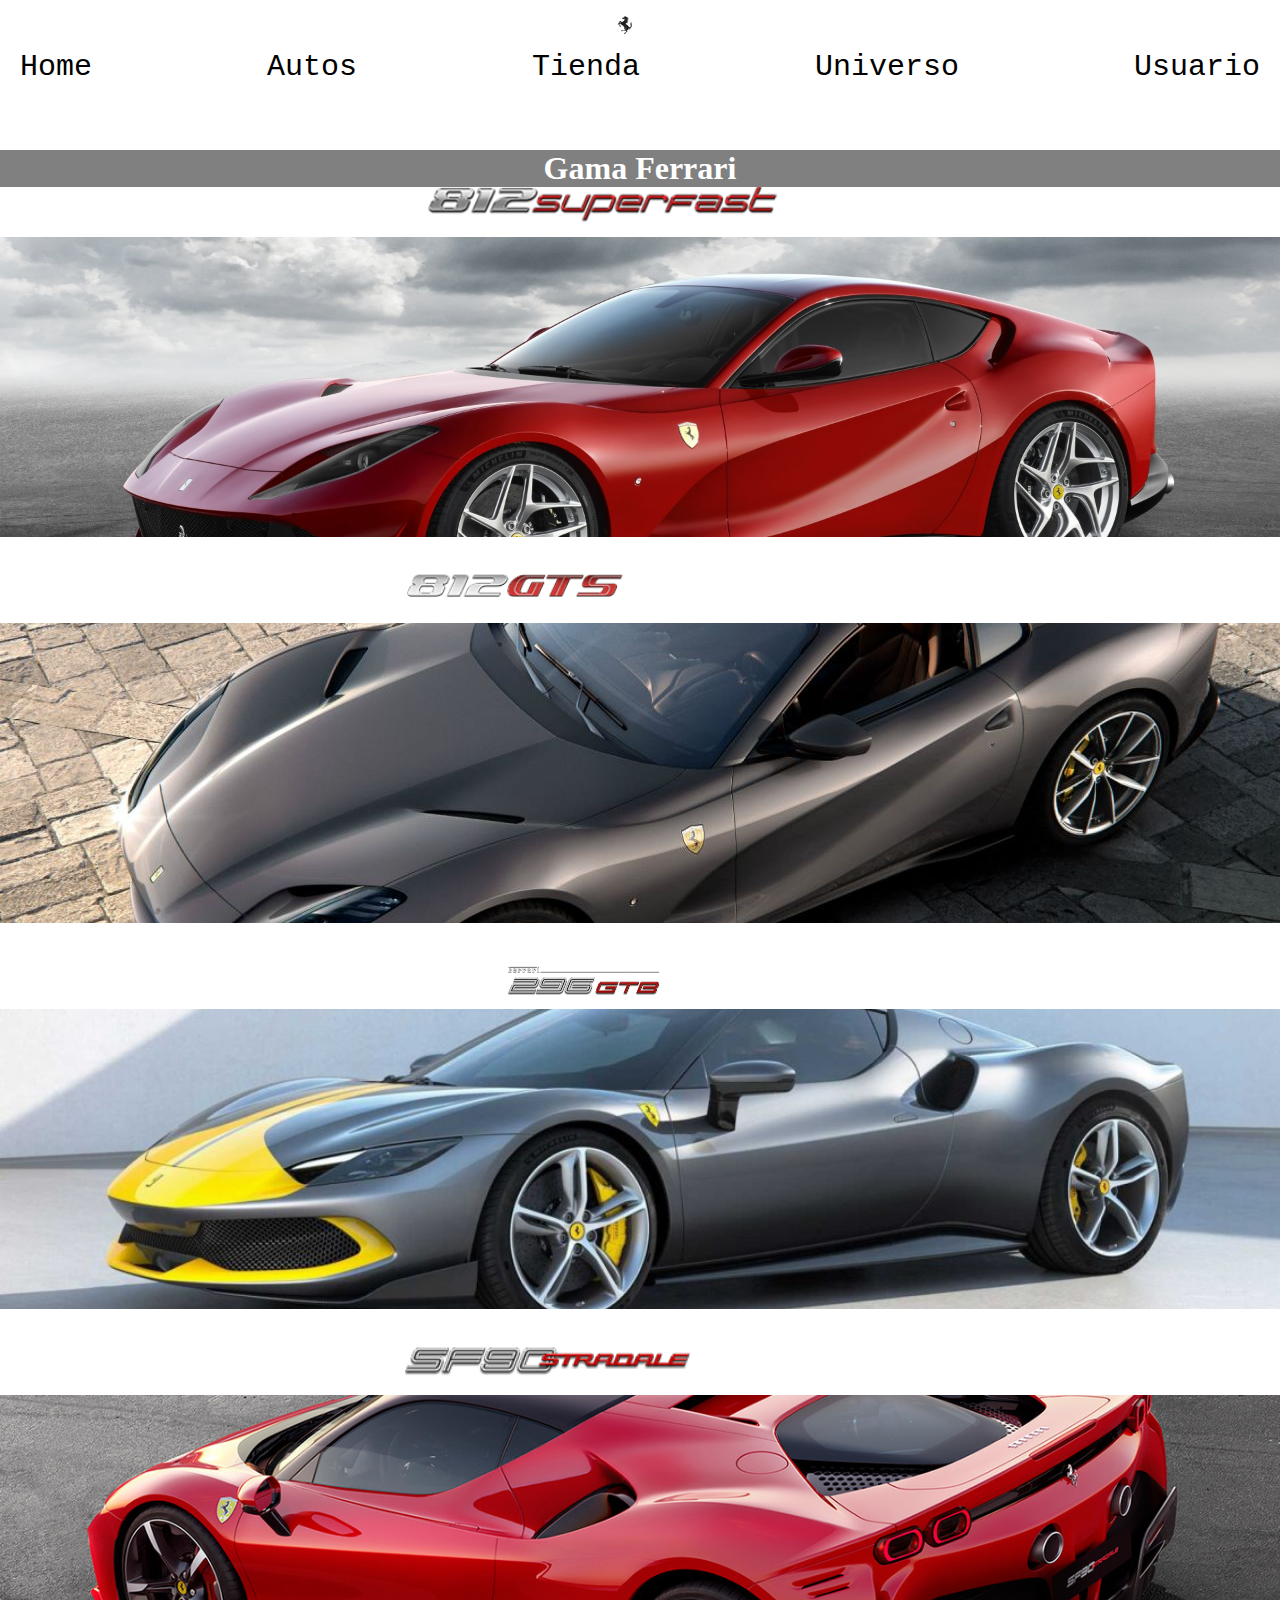
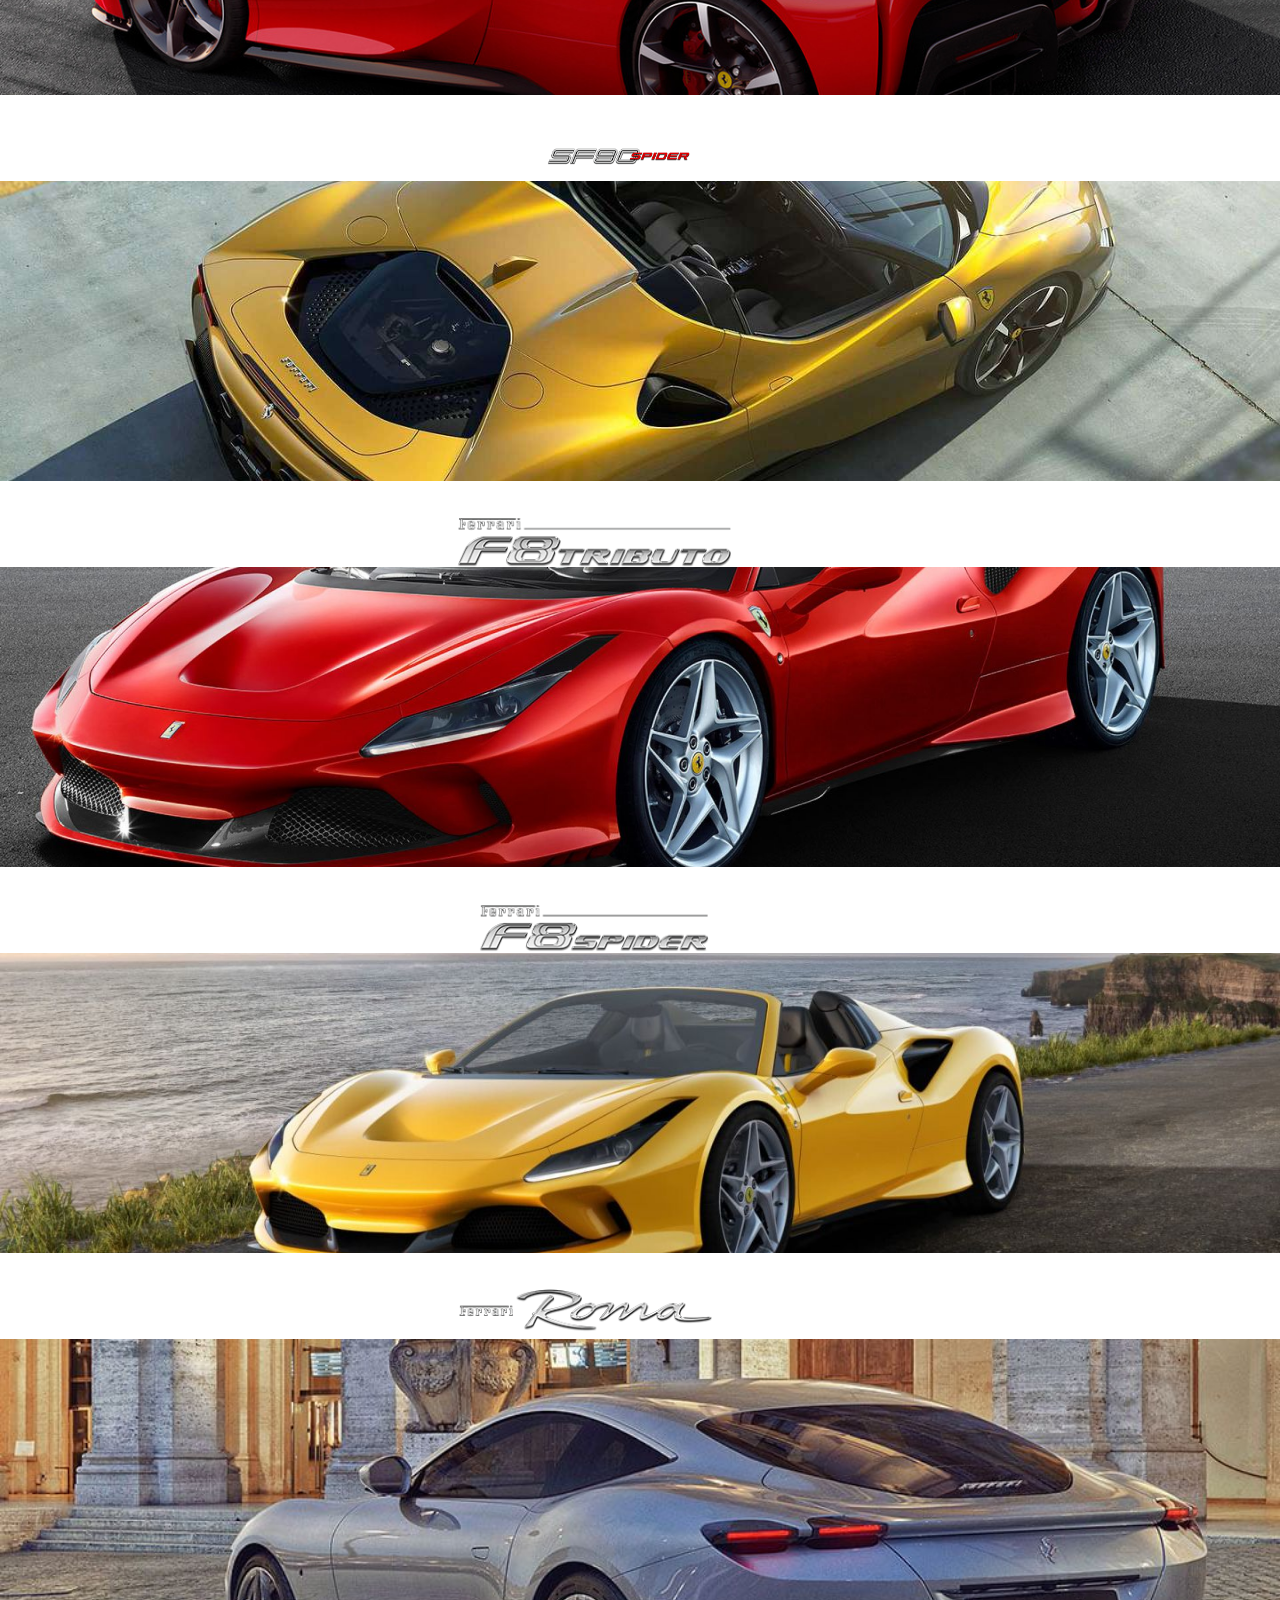
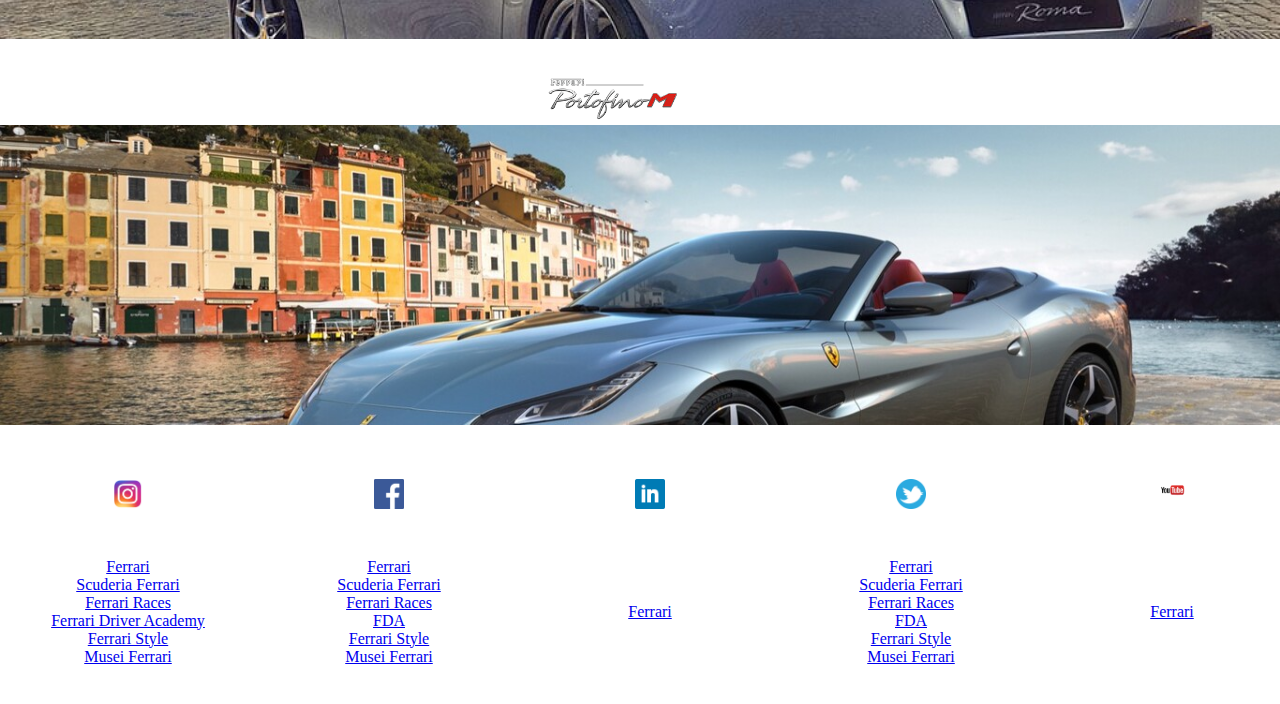
==== autos.html @ 9272609a "Mi proyecto coder" ====
<!DOCTYPE html>
<html lang="en">
<head>
    <meta charset="UTF-8">
    <meta http-equiv="X-UA-Compatible" content="IE=edge">
    <meta name="viewport" content="width=device-width, initial-scale=1.0">
    <title>Autos</title>
    <link rel="shortcut icon" href="./img/icono1.jfif">
    <link rel="stylesheet" href="./css/style.css">
</head>


<body>
    

    <div class="grid_item">
        <a class="iconoHome" href="./Index.html" target="_blank"><img src="./img/icono.ico" alt="Ferrari" ></a>
    </div>

   <nav class="navegador">
    <div><a id="Home" href="./Index.html">Home</a></div>
    <div><a id="Autos" href="./autos.html">Autos</a></div>
    <div><a id="Tienda" href="./tienda.html">Tienda</a></div>
    <div> <a id="Universo" href="./universo.html">Universo</a></div>
    <div> <a id="Usuario" href="./Usuario.html">Usuario</a></div>
</nav>

<h1 class="Autos__tittle">Gama Ferrari</h1>

      <main class="Autoss">
        
        
        <div class="Superfast">
    
        </div>
        <div class="Superfast__imag">
    
        </div>
        <br><br>
    
        <div class="GTS">
    
    
        </div>
        <div class="GTS__imag">
    
        </div>
        <br><br>
    
        <div class="GTB">
    
    
        </div>
        <div class="GTB__imag">
    
        </div>
    
        <br><br>
    
    
        <div class="SFStra">
    
    
        </div>
        <div class="SFStra__imag">
    
        </div>
        <br><br>
    
    
        <div class="SFSpid">
    
    
    
        </div>
        <div class="SFSpid__imag">
    
        </div>
        <br><br>
    
    
    
        <div class="FTribu">
    
    
    
        </div>
        <div class="FTribu__imag">
    
        </div>
        <br><br>
    
    
        <div class="FSpid">
    
    
    
        </div>
        <div class="FSpid__imag">
    
        </div>
        <br><br>
    
    
    
        <div class="Roma">
    
    
        </div>
        <div class="Roma__imag">
    
        </div>
        <br><br>
    
    
    
    
        <div class="Portofino">
    
        </div>
        <div class="Portofino__imag">
    
        </div>
    
        <br><br>
    
    </main>

<br>

    <footer>
    
        <img class="ig" src="./img/ig.png" alt="instagram" width="30" height="auto" >
  
   <div class="grid_instagram">
      <a   href="https://www.instagram.com/ferrari/" target="_blank">Ferrari</a>
      <a  href="https://www.instagram.com/scuderiaferrari/" target="_blank">Scuderia Ferrari</a>
      <a href="https://www.instagram.com/ferrariraces/" target="_blank">Ferrari Races</a>
      <a  href="https://www.instagram.com/ferraridriveracademy/" target="_blank">Ferrari Driver Academy</a>
      <a   href="https://www.instagram.com/ferraristyle/" target="_blank">Ferrari Style</a>
      <a  href="https://www.instagram.com/museiferrari/" target="_blank">Musei Ferrari</a>
   </div>
  
  
       <img class="fb" src="./img/facebook.png" alt="Facebook" width="30" height="auto" >
  

<div class="grid_facebook">
     <a  href="https://www.facebook.com/Ferrari" target="_blank">Ferrari</a>
     <a  href="https://www.facebook.com/ScuderiaFerrari" target="_blank">Scuderia Ferrari</a>
     <a  href="https://www.facebook.com/FerrariRaces" target="_blank">Ferrari Races</a>
     <a  href="https://www.facebook.com/FDAfans" target="_blank">FDA</a>
     <a  href="https://www.facebook.com/FerrariStyle/" target="_blank">Ferrari Style</a>
     <a  href="https://www.facebook.com/MuseiFerrari" target="_blank">Musei Ferrari</a>
</div>



     <img class="in" src="./img/in.png" alt="Linkedin" width="30" height="auto" >


<div class="grid_linkedin"> 
     <a  href="https://www.linkedin.com/company/ferrari" target="_blank">Ferrari</a>
</div>


     <img class="tw" src="./img/tw.png" alt="Twitter" width="30" height="auto">

 <div class="grid_twitter">
    <a  href="https://twitter.com/Ferrari" target="_blank">Ferrari</a>
    <a  href="https://twitter.com/Scuderiaferrari" target="_blank">Scuderia Ferrari</a>
    <a  href="https://twitter.com/FerrariRaces" target="_blank">Ferrari Races</a>
    <a  href="https://twitter.com/insideFDA" target="_blank">FDA</a>
    <a  href="https://twitter.com/ferraristore" target="_blank">Ferrari Style</a>
    <a  href="https://twitter.com/MuseiFerrari" target="_blank">Musei Ferrari</a>
 </div>

 
    <img class="yt" src="./img/yt.png" alt="YouTube" width="35" height="auto">
 

 <div class="grid_youtube">
     <a  href="https://www.youtube.com/user/ferrariworld" target="_blank">Ferrari</a>
</div>

</footer>


    
</body>




</html>
---- css/style.css ----
/* Body */

* {
    list-style: none;
    margin: 0px;
    padding: 0px;
}




/* Css para HOME  ----------------------------------------------------------*/



div a.iconoHome{
    display: flex;
    flex-wrap: nowrap;
    margin-left: 600px;
}

.navegador {
display: grid;
grid-template-areas: "Home Autos Tienda Universo Usuario";
gap: 30px;
justify-content: space-between;
max-height: 100px;

}

.navegador #Home {
    grid-area: Home;
 
    margin-left: 20px;
    height: 100px;
    width: 100px;
    transition: all 1s;
}
.navegador #Home:hover{
    color: white;
    background-color: black;
}
.navegador #Autos{
    grid-area: Autos;
transition: all 1s;

}
.navegador #Autos:hover {
    color: white;
    background-color: black;
    

}

.navegador #Tienda{
    grid-area: Tienda;
    transition: all 1s;
}
.navegador #Tienda:hover{
    color: white;
    background-color: black;
}
.navegador #Universo{
    grid-area: Universo;
    transition: all 1s;
}
.navegador #Universo:hover{
    color: white;
    background-color: black;
}
.navegador #Usuario {
    grid-area: Usuario;
    margin-right: 20px;
    transition: all 1s;
}
.navegador #Usuario:hover{
    color: white;
    background-color: black;
    cursor: pointer;
}

.imagenPadre{
    display: grid;
    grid-template-columns: 50% 50%;
    grid-template-rows: 350px;
    justify-content:stretch;
}
.imagenFondo {
    background-image: url(../img/iniciosf90.jpg);
    /* float: right; */
    width: 100%;
    height: 350px;
    background-repeat: no-repeat;
    margin: auto;
    /* size: 100px 100px; */
    background-size: 100%;
    
    justify-items: stretch;
    
}
.imageFondo {
    background-image: url(../img/sf90spider.jpg) ;
    /* float: left; */
    width: 100%;
    height: 350px;
    background-repeat: no-repeat;
    margin: auto;
    background-size: 100%;
    background-position: center;
    
} 

.PicSp3 {
    background-image: url(../img/7f4eb79b-e8cb-4c11-b503-d77f63c6b1ce.jpg);
    width: 100%;
    height: 750px;

    background-repeat: no-repeat;
    background-size: 100%;
    grid-column: 1/4;
    grid-row: 2/3;
    transition: ease-in-out;
    
}
aside div .PicSp3 {
    grid-column: 2/3;
    grid-row: 2/3;
}
aside {
    margin-top: 50px;
    display:grid;
    grid-template-columns: 1fr 4fr 1fr;
    grid-template-rows:60px 1fr 450px ;
    gap: 15px;

}
aside h2:first-child{
    background-color: gray;
    color: white;
    grid-column: 2/3;
    height: 50px;
    justify-self: center;
    align-self: top;


}

.Titulo2 {
    background-color: gray;
    color: white;
    grid-column: 2/3;
    height: 50px;
    justify-self: stretch;
    align-self: stretch;
    
    
}
.Titulo1:hover {
    transform: scale(1.5,1.5);
}
.Titulo2:hover {
    transform: scale(1.5,1.5);


}

.Texto1 {
 grid-column: 2/3;
 grid-row: 3/4;
 height: 400px;
}

 
main .MainHome{
    margin-top: 50px;
    display: grid;
    grid-template-columns: 1fr 4fr 1fr;
    grid-template-rows: 60px 550px 250px;
    gap: 15px;

}
main .MainHome div{
    grid-column: 2/3;
}

.PicPierGuidi {
    background-image: url(../img/Notiferrari.jpg);
    grid-column: 1/4;
    grid-row: 2/3;
    width: 100%;
    height: 600px;
    background-repeat: no-repeat;
    background-size: 100%;
}

  
footer {
    display: grid;
    grid-template-columns: 20% 20% 20% 20% 20%;
    grid-template-rows: 35px 90px 90px;
    gap: 5px;
    color:black;
}
footer img.ig{
    grid-column: 1/2;
     justify-self: center;
     align-self: top;
     
 }
 div.grid_instagram{
     grid-column: 1/2;
     grid-row: 2/4;
     display: flex;
     flex-wrap: wrap;
     flex-flow: column;
     justify-content: center;
     align-items: center;
 }
 
 

 footer img.fb{
     grid-column: 2/3;
     justify-self: center;
     align-self: top;
 }
 div.grid_facebook{
    grid-row: 2/4;
    display: flex;
     flex-wrap: wrap;
     flex-flow: column;
     justify-content: center;
     align-items: center;
 }
 footer img.in {
     grid-column: 3/4;
     grid-row: 1/2;
     justify-self: center;
     align-self: top;
 }
div.grid_linkedin{
    grid-row: 2/4;
    display: flex;
     flex-wrap: wrap;
     flex-flow: column;
     justify-content: center;
     align-items: center;
}
 footer img.tw{
     grid-column: 4/5;
     grid-row: 1/2;
    justify-self: center;
    align-self: top;
 }
 div.grid_twitter{
    grid-row: 2/4;
    display: flex;
     flex-wrap: wrap;
     flex-flow: column;
     justify-content: center;
     align-items: center;
 }
footer img.yt{
    grid-column: 5/6;
    grid-row: 1/2;
    justify-self: center;
    align-self: top;
}
div.grid_youtube{
    grid-row: 2/4;
    display: flex;
     flex-wrap: wrap;
     flex-flow: column;
     justify-content: center;
     align-items: center;
}



/* media queries */

@media  (max-width:768px) {
    div a.iconoHome{
        display: flex;
    flex-wrap: nowrap;
    margin-left: 350px;
    }
    
.navegador{
    display: grid;
    grid-template-areas: "Home Autos Tienda Universo Usuario";
    gap: 5px;
    justify-content: space-between;
    max-height: 40px;
}
section div.imagenPadre .imagenFondo{
    max-width: 384px;
}

section div.imagenPadre .imageFondo{
    max-width: 384px;
}
footer{
    margin-top: 80px;
    margin-left: 30px;
    margin-right: 30px;
}
}













/* finaliza media queries */
/* 
#Daytona {
    background-image: url(../img/6a0a3abf-ec3e-47b7-9930-7b3e2ec892fb.jpg);
    height: 450px;
    background-position: center;
    background-size: cover;
    background-repeat: no-repeat;
    
}
.Titulo__Daytona{
    
    color: white;
    padding: 10px;

}

#Daytonasp3 {
    background-image: url(../img/7f4eb79b-e8cb-4c11-b503-d77f63c6b1ce.jpg);
    height: 450px;
    background-position: center;
    background-size: cover;
    background-repeat: no-repeat;

}

.titulh2{
    background-color: white;
    display: inline;
    padding-left: 40px;
    padding-right: 40px;
    font-size: 30px;
    font-family: monospace;
    color: black;
}

.text0{
    width: 100%;
    
    background-color: white;
    color: black;
    font-family: monospace;
    font-size: 17px;
}

.Daytonasp3{
    font-size: 30px;
    font-family: monospace;
    background-color: white;
    color: #f44336;
    display: inline;
    padding-left: 40px;
    padding-right: 40px;

}

.Fia {
    background-image: url(../img/Notiferrari.jpg);
    height: 450px;
    background-position: center;
    background-size: cover;
    background-repeat: no-repeat;

}
  .Fia h2 {
      color: white;
      font-family: monospace;
  } */


  

/*  control k c */
/* h1 {
    
    font-family: monospace;
    font-size: 40px;
    color: #cc0000;
    background-color: aquamarine;
    border: black 5px;
    border-radius: 5px;
    display: inline;
    text-align: center;
    background-position: right -10px bottom 10px;
    
    

}  */











/* Finaliza HOME -------------------------------------------------------- */

/* Css para PAGINA DE AUTOS.------------------ */



#Autoss {
    
    /* background-color: #fefd97;
display: flex;
flex-direction: column;
flex-wrap: nowrap;
justify-content: space-between; */
}
.Autos__tittle{
    display: flex;
    justify-content: center;
    align-items: top;
    background-color: gray;
    color: white;
}

main .Autoss{
    display: grid;
    gap: 15px;
    grid-template-columns: 1fr 4fr 1fr;
    grid-template-rows: 150px 150px 150px 150px 150px 150px 150px 150px 150px 150px 150px 150px 150px 150px 150px 150px 150px 150px 150px 150px 150px 150px 150px 150px 150px 150px 150px;
} 


 .Superfast {
 background-image: url(../imgautos/ferrari-812-superfast-logo.png);
  height: 50px;
    background-position: center;
    background-size: contain;
    background-repeat: no-repeat;
    grid-column: 1/2;
    grid-row: 1/2;
    margin-left: 20px;

 }
 
 .Superfast__imag {
    background-image: url(../imgautos/812superfast.jpg);
    height: 300px;
    background-position: center;
    background-size: cover;
    background-repeat: no-repeat;
    grid-column: 2/3;
    grid-row: 1/3;
 }

 .GTS {
    background-image: url(../imgautos/812-gts@logo.png);
    height: 50px;
    background-position: center;
    background-size: contain;
    background-repeat: no-repeat;
    grid-column: 3/4;
    grid-row: 3/4;
    margin-right: 20px;
 }
 
 .GTS__imag {
    background-image: url(../imgautos/ferrari-812-gts-la-spider-con-motor-v12-vuelve-despues-de-50-anos-778487.jpg);
    height: 300px;
    background-position: center;
    background-size: cover;
    background-repeat: no-repeat;
    grid-column: 2/3;
    grid-row: 3/6;
 }

 .GTB {
    background-image: url(../imgautos/296gtbç.png);
    height: 50px;
    background-position: center;
    background-size: contain;
    background-repeat: no-repeat;
    grid-column: 1/2;
    grid-row: 6/7;
    margin-left: 20px;
 }
 .GTB__imag {
    background-image: url(../imgautos/Ferrari-296-GTB-2022-1-1130x636.jpg);
    height: 300px;
    background-position: center;
    background-size: cover;
    background-repeat: no-repeat;
    grid-column: 2/3;
    grid-row: 6/9;
 }

 .SFStra {
    background-image: url(../imgautos/ferrari-sf90-stradale-logo-line-up.png);
    height: 50px;
    background-position: center;
    background-size: contain;
    background-repeat: no-repeat;
    grid-column: 3/4;
    grid-row: 9/10;
    margin-right: 20px;
 }

 .SFStra__imag {
    background-image: url(../imgautos/sf90.jpg);
    height: 300px;
    background-position: center;
    background-size: cover;
    background-repeat: no-repeat;
    grid-column: 2/3;
    grid-row: 9/12;
 }

 .SFSpid {
    background-image: url(../imgautos/sf90spider.png);
    height: 50px;
    background-position: center;
    background-size: contain;
    background-repeat: no-repeat;
    grid-column: 1/2;
    grid-row: 12/13;
    margin-left: 20px;
    
 }

 .SFSpid__imag {
    background-image: url(../imgautos/sf90spider.jpg);
    height: 300px;
    background-position: center;
    background-size: cover;
    background-repeat: no-repeat;
    grid-column: 2/3;
    grid-row: 12/15;
 }

 .FTribu {
    background-image: url(../imgautos/ferrari-f8-tributologo-2-line-up.png);
    height: 50px;
    background-position: center;
    background-size: contain;
    background-repeat: no-repeat;
    grid-column: 3/4;
    grid-row: 15/16;
    margin-right: 20px;
 }

 .FTribu__imag {
    background-image: url(../imgautos/ferrari-f8-tributo-2019-05_1920x1600c.jpg);
    height: 300px;
    background-position: center;
    background-size: cover;
    background-repeat: no-repeat;
    grid-column: 2/3;
    grid-row: 15/18;
 }

 .FSpid {
    background-image: url(../imgautos/ferrari-f8-spider-logo-2-line-up.png);
    height: 50px;
    background-position: center;
    background-size: contain;
    background-repeat: no-repeat;
    grid-column: 1/2;
    grid-row: 18/19;
    margin-left: 20px;
 }

 .FSpid__imag {
    background-image: url(../imgautos/ferrari-f8-spider-ferrari-f8-tributo_02_1440x655c.jpg);
    height: 300px;
    background-position: center;
    background-size: cover;
    background-repeat: no-repeat;
    grid-column: 2/3;
    grid-row: 18/21;
 }

 .Roma {
    background-image: url(../imgautos/ferrari-roma-logo-new-line-up.png);
    height: 50px;
    background-position: center;
    background-size: contain;
    background-repeat: no-repeat;
    grid-column: 3/4;
    grid-row: 21/22;
    margin-right: 20px;
 }

 .Roma__imag {
    background-image: url(../imgautos/romaferrari1.jpg);
    height: 300px;
    background-position: center;
    background-size: cover;
    background-repeat: no-repeat;
    grid-column: 2/3;
    grid-row: 21/24;
 }

 .Portofino {
    background-image: url(../imgautos/portofinologo.png);
    height: 50px;
    background-position: center;
    background-size: contain;
    background-repeat: no-repeat;
    grid-column: 1/2;
    grid-row: 24/25;
    margin-left: 20px;
 }

 .Portofino__imag {
    background-image: url(../imgautos/portofinom.jpg);
    height: 300px;
    background-position: center;
    background-size: cover;
    background-repeat: no-repeat;
    grid-column: 2/3;
    grid-row: 24/27;
 }







/* FINALIZA CSS Para PAGINA DE AUTOS.------------- */

/* Css para PAGINA DE UNIVERSO.------------------ */

#Universe {

}

/*  FINALIZA Css para PAGINA DE UNIVERSO.------------- */


/* css para PAGINA DE USUARIO.------------------------------------- */

#Formulario {
    background-color: tomato;
    font-family: monospace;
    font-size: 24px;
    margin: 25px;
    padding: 10px;
}
/*  FINALIZA Css para PAGINA DE USUARIO.---------------------------- */





/* Css para HEADER universal ------------------------------------- */

/* .flex-container {
    background-color: white;
    display: flex;
    flex-flow: row wrap;
    justify-content: center;
    align-items: flex-start;
    position: sticky;
    z-index: 999;
    
}
.flex-item {
color: white;
}

.flex-container2 {
background-color: white;
display: flex;
flex-flow: row wrap;
justify-content: space-evenly;
align-items: stretch;
position: sticky;
height: 100px;
}

.flex-item2 {
color: black;
} */

.navegador {
    border: 10px;
    border-color: black;
    background-color: white;
    width: 100%;
    height: 500px;
    margin: 0;
    width: 100%;
    z-index: 999;
    top: -5px;
    
  }

.navegador ul li {
    list-style: none;
    overflow: hidden;
}

#Home { 
    font-size: 30px;
  color: black;
  font-family: monospace;
  position: relative;
  text-decoration: none;
  
}
#Autos {
    font-size: 30px;
   color: black;
   
   font-family: monospace;
   text-decoration: none;
   overflow: auto;
   

}
/* .flex-item2:nth-child(2) {
    color: white;
    overflow: hidden;
    font-size: 3px;
} */

#Tienda {
    font-size: 30px;
    color: black;
   
   font-family: monospace;
   text-decoration: none;

   
}

#Universo {
    font-size: 30px;
    color: black;
   
    font-family: monospace;
    text-decoration: none;
 
}

#Usuario {
    font-size: 30px;
    color: black;
  
    font-family: monospace;
    text-decoration: none;

 
}
  
/* finaliza Css para HEADER universal------------------------- */







/* pie de pagina para todos------------------------------------------------------*/
#pie {
    border: black;
    background-color: whitesmoke;
    display: flex;
    flex-direction: row;
    height: 25%;
    margin: 10px 40px 0px 40px;
    
}

.foot{
    text-decoration: none;
    color: black;
    display: inline;
   
}
#fb{
    display: inline;
    color: white;
    
    
}
#facebook{
    text-decoration: none;
color: whitesmoke;
background-color: whitesmoke;
display: inline;
inline-size: 250px;
font-family: monospace;
}


#ig {
    display: inline;
    background-color: whitesmoke;
}
#instagram{
text-decoration: none;
color: whitesmoke;
background-color: whitesmoke;
display: inline;
inline-size: 250px;
font-family: monospace;
}





#in {
    display: inline;
}
#linkedin{
    text-decoration: none;
    color: black;
    background-color: whitesmoke;
    display: inline;
    inline-size: 250px;
    font-family: monospace;
}


#tw {
    display: inline;
}
#twitter{
    text-decoration: none;
    color: whitesmoke;
    background-color: whitesmoke;
    display: inline;
    inline-size: 250px;
    font-family: monospace;
}



#yt {
    display: inline;
}
#youtube {
    text-decoration: none;
    color: whitesmoke;
    background-color: whitesmoke;
    display: inline;
    inline-size: 250px;
    font-family: monospace;
}

/* FINALIZA FOOTER PARA TODOS.---------------------- */
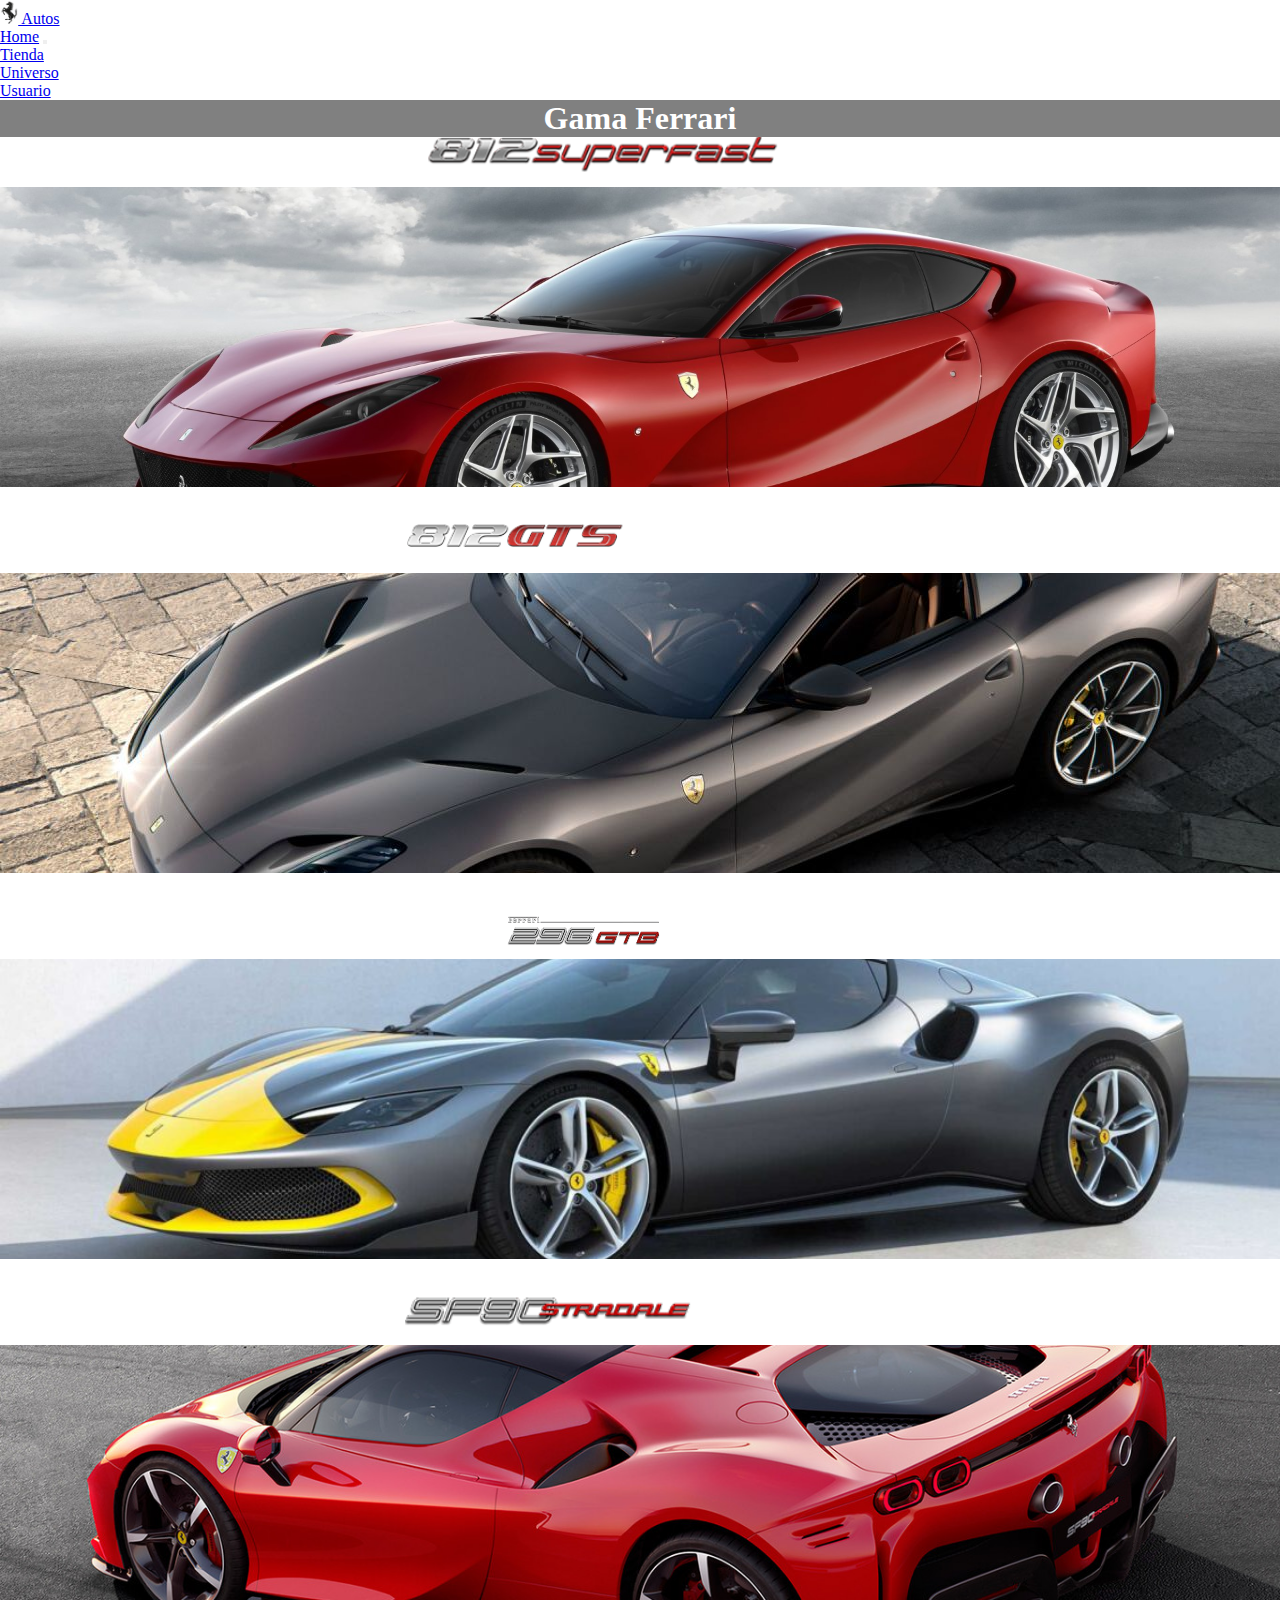
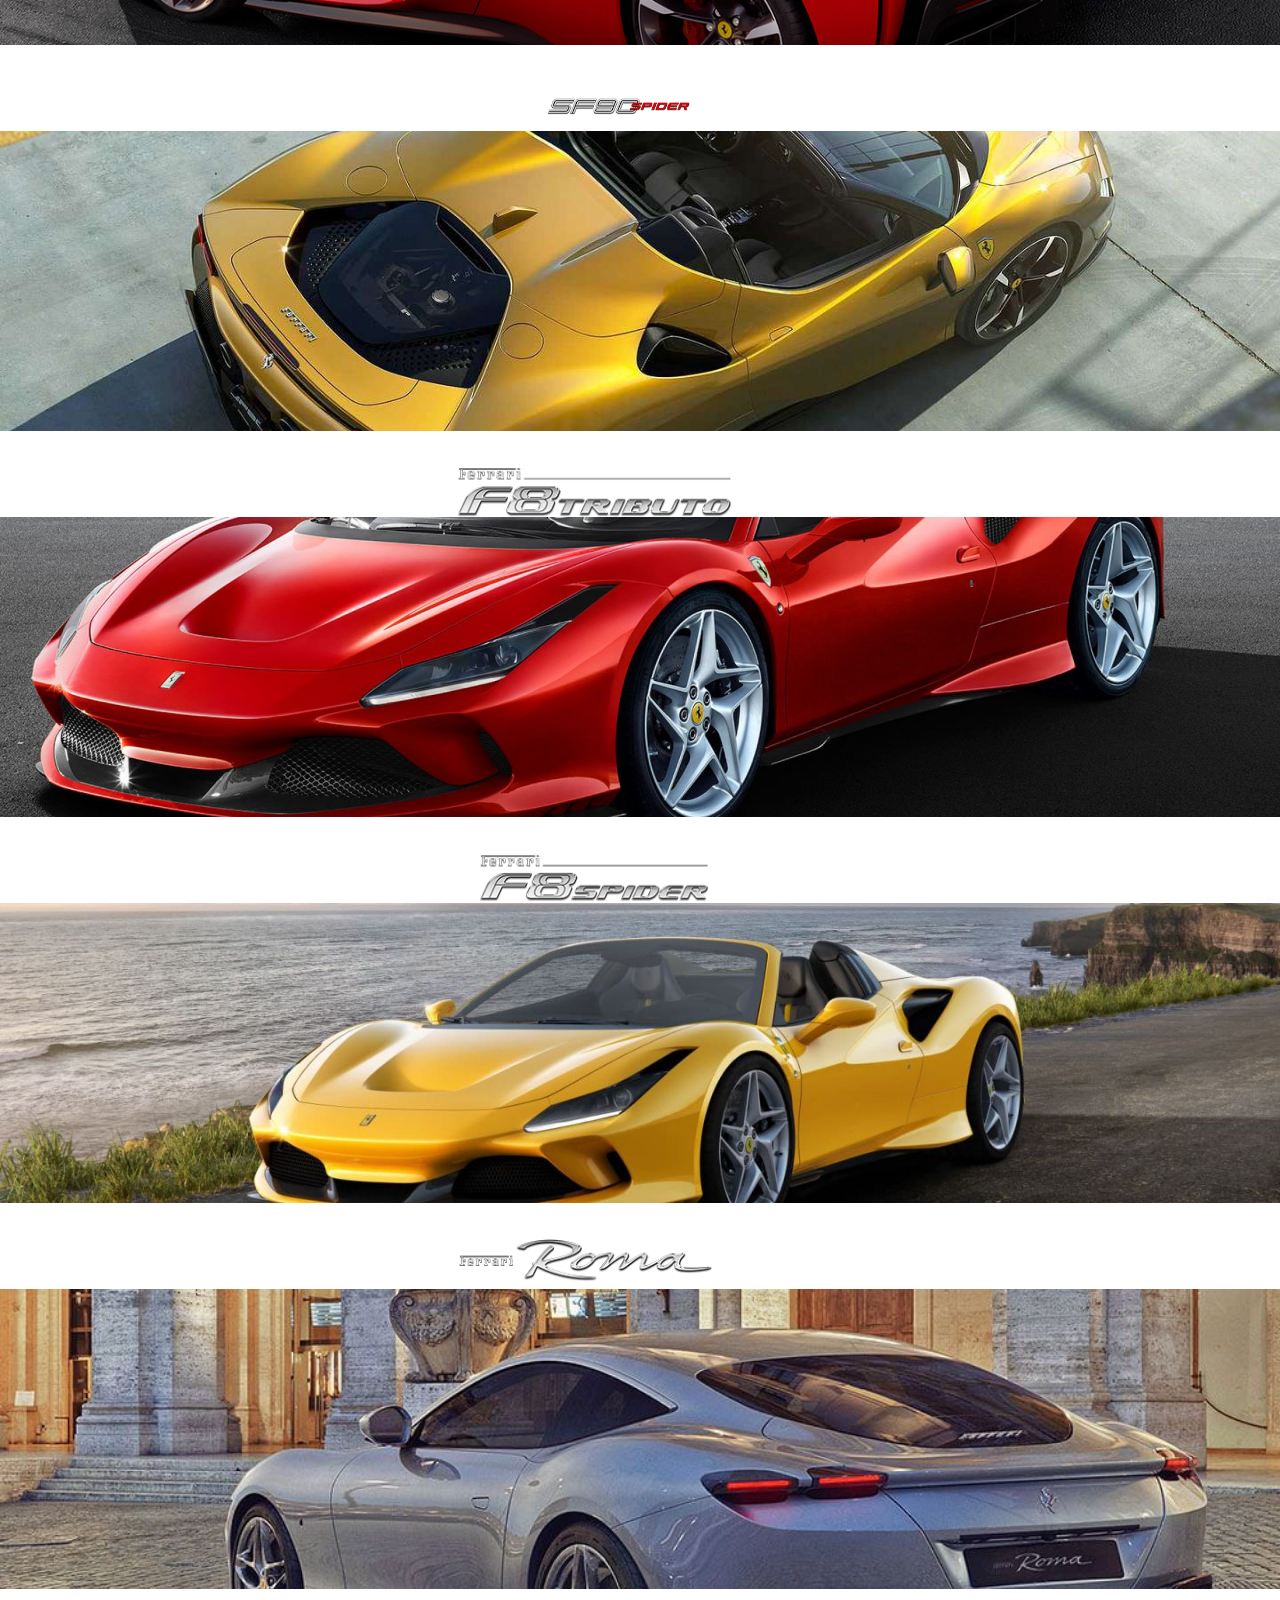
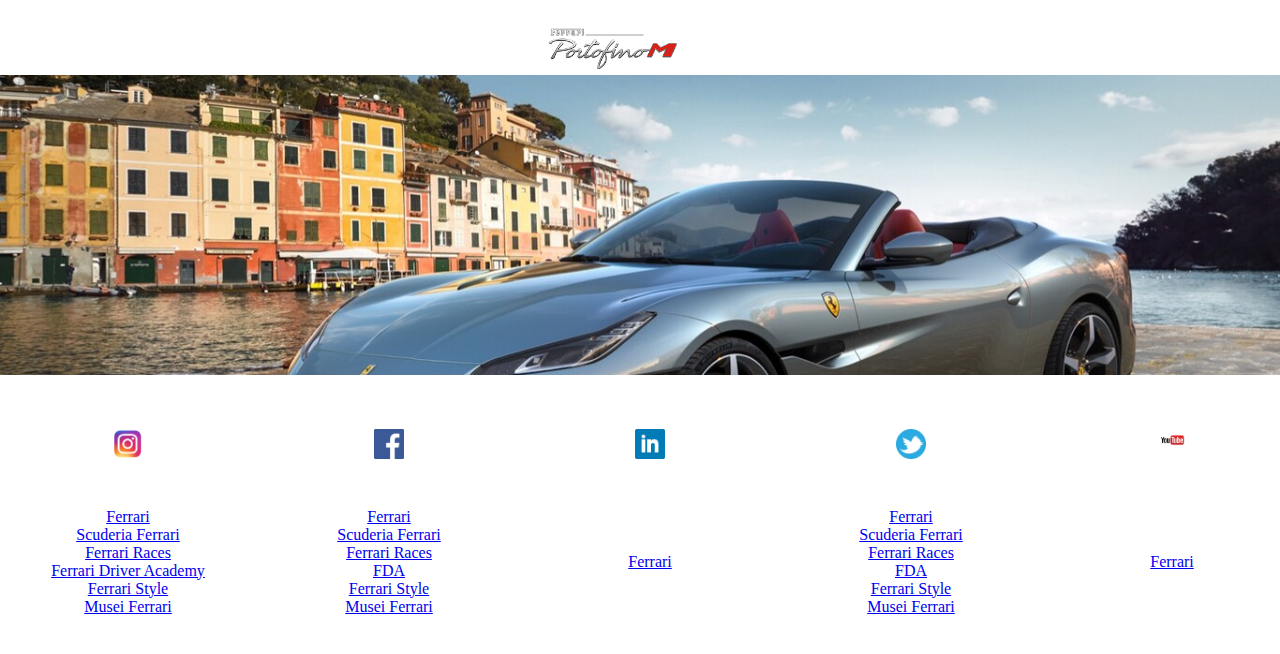
==== commit bb11aff4: "modificaciones" ====
--- a/autos.html
+++ b/autos.html
@@ -7,27 +7,49 @@
     <title>Autos</title>
     <link rel="shortcut icon" href="./img/icono1.jfif">
     <link rel="stylesheet" href="./css/style.css">
+    <link href="https://cdn.jsdelivr.net/npm/bootstrap@5.1.3/dist/css/bootstrap.min.css" rel="stylesheet" integrity="sha384-1BmE4kWBq78iYhFldvKuhfTAU6auU8tT94WrHftjDbrCEXSU1oBoqyl2QvZ6jIW3" crossorigin="anonymous">
 </head>
 
 
 <body>
     
-
-    <div class="grid_item">
-        <a class="iconoHome" href="./Index.html" target="_blank"><img src="./img/icono.ico" alt="Ferrari" ></a>
-    </div>
-
-   <nav class="navegador">
-    <div><a id="Home" href="./Index.html">Home</a></div>
-    <div><a id="Autos" href="./autos.html">Autos</a></div>
-    <div><a id="Tienda" href="./tienda.html">Tienda</a></div>
-    <div> <a id="Universo" href="./universo.html">Universo</a></div>
-    <div> <a id="Usuario" href="./Usuario.html">Usuario</a></div>
-</nav>
+    <nav class="navbar navbar-dark bg-dark">
+        <div class="container-fluid">
+          <a class="navbar-brand" href="./indexbootstrap.html">
+            <img src="./img/icono1.jfif" alt="" width="auto" height="24" class="d-inline-block align-text-top">
+           Autos
+          </a>
+        </div>
+      </nav>
+
+    
+      <nav class="navbar navbar-expand-lg navbar-dark bg-dark ">
+        <div class="container-fluid">
+          <a class="navbar-brand" href="./indexbootstrap.html">Home</a>
+          <button class="navbar-toggler" type="button" data-bs-toggle="collapse" data-bs-target="#navbarNav" aria-controls="navbarNav" aria-expanded="false" aria-label="Toggle navigation">
+            <span class="navbar-toggler-icon"></span>
+          </button>
+          <div class="collapse navbar-collapse" id="navbarNav">
+            <ul class="navbar-nav">
+              
+              <li class="nav-item">
+                <a class="nav-link" href="./tienda.html">Tienda</a>
+              </li>
+              <li class="nav-item">
+                <a class="nav-link" href="./universo.html">Universo</a>
+              </li>
+              <li class="nav-item">
+                <a class="nav-link " href="./Usuario.html">Usuario</a>
+              </li>
+            </ul>
+          </div>
+        </div>
+      </nav>
+   
 
 <h1 class="Autos__tittle">Gama Ferrari</h1>
 
-      <main class="Autoss">
+      <section  class="Autoss">
         
         
         <div class="Superfast">
@@ -38,7 +60,7 @@
         </div>
         <br><br>
     
-        <div class="GTS">
+        <div  class="GTS">
     
     
         </div>
@@ -115,7 +137,7 @@
     
     
     
-        <div class="Portofino">
+        <div  class="Portofino">
     
         </div>
         <div class="Portofino__imag">
@@ -124,7 +146,7 @@
     
         <br><br>
     
-    </main>
+      </section>
 
 <br>
 
@@ -186,7 +208,7 @@
 </footer>
 
 
-    
+<script src="https://cdn.jsdelivr.net/npm/bootstrap@5.1.3/dist/js/bootstrap.bundle.min.js" integrity="sha384-ka7Sk0Gln4gmtz2MlQnikT1wXgYsOg+OMhuP+IlRH9sENBO0LRn5q+8nbTov4+1p" crossorigin="anonymous"></script>  
 </body>
 
 
--- a/css/style.css
+++ b/css/style.css
@@ -111,26 +111,27 @@
 } 
 
 .PicSp3 {
-    background-image: url(../img/7f4eb79b-e8cb-4c11-b503-d77f63c6b1ce.jpg);
+    background-image: url(../img/6a0a3abf-ec3e-47b7-9930-7b3e2ec892fb.jpg);
     width: 100%;
     height: 750px;
 
     background-repeat: no-repeat;
     background-size: 100%;
-    grid-column: 1/4;
+    grid-column: 2/3;
     grid-row: 2/3;
     transition: ease-in-out;
     
 }
-aside div .PicSp3 {
+.PicSp3 {
     grid-column: 2/3;
     grid-row: 2/3;
-}
-aside {
+
+}
+.Noti1 {
     margin-top: 50px;
     display:grid;
     grid-template-columns: 1fr 4fr 1fr;
-    grid-template-rows:60px 1fr 450px ;
+    grid-template-rows:60px 600px 450px ;
     gap: 15px;
 
 }
@@ -146,13 +147,25 @@
 }
 
 .Titulo2 {
+    padding: 80px;
+    margin-bottom: 30px;
     background-color: gray;
     color: white;
     grid-column: 2/3;
     height: 50px;
     justify-self: stretch;
     align-self: stretch;
-    
+    font-size: 20px;
+    
+}
+.Titulo3 {
+    margin-bottom: 15px;
+    background-color: gray;
+    color: white;
+    grid-column: 2/3;
+    height: 50px;
+    justify-self: stretch;
+    align-self: stretch;
     
 }
 .Titulo1:hover {
@@ -163,29 +176,41 @@
 
 
 }
-
+.Titulo3:hover {
+    transform: scale(1.5,1.5);
+}
 .Texto1 {
  grid-column: 2/3;
  grid-row: 3/4;
  height: 400px;
 }
 
- 
-main .MainHome{
+ .Texto2 {
+     grid-column: 2/3;
+     grid-row:3/4 ;
+ }
+ .Texto3 {
+    grid-column: 2/3;
+    grid-row: 3/4;
+    height: 400px;
+ }
+main {
+    display: grid;
     margin-top: 50px;
-    display: grid;
     grid-template-columns: 1fr 4fr 1fr;
-    grid-template-rows: 60px 550px 250px;
+    grid-template-rows: 90px 550px 250px;
     gap: 15px;
 
 }
-main .MainHome div{
+
+main .MainHome div .Texto2{
     grid-column: 2/3;
 }
 
 .PicPierGuidi {
     background-image: url(../img/Notiferrari.jpg);
-    grid-column: 1/4;
+    margin-top: 45px;
+    grid-column: 2/3;
     grid-row: 2/3;
     width: 100%;
     height: 600px;
@@ -193,7 +218,22 @@
     background-size: 100%;
 }
 
-  
+
+.Noti3 {
+    margin-top: 40px;
+    display: grid;
+    grid-template-columns: 1fr 4fr 1fr;
+    grid-template-rows: 60px 500px 500px;
+    gap: 15px;
+
+  }
+ .Imagen3{
+      background-image: url(.././img/61dc48724eef4d7e2dc1be1c-oneinsidetwo1250x700.jfif );
+      grid-column:2/3 ;
+      grid-row:2/3 ;
+  }
+
+
 footer {
     display: grid;
     grid-template-columns: 20% 20% 20% 20% 20%;
@@ -440,7 +480,7 @@
     color: white;
 }
 
-main .Autoss{
+section .Autoss{
     display: grid;
     gap: 15px;
     grid-template-columns: 1fr 4fr 1fr;
